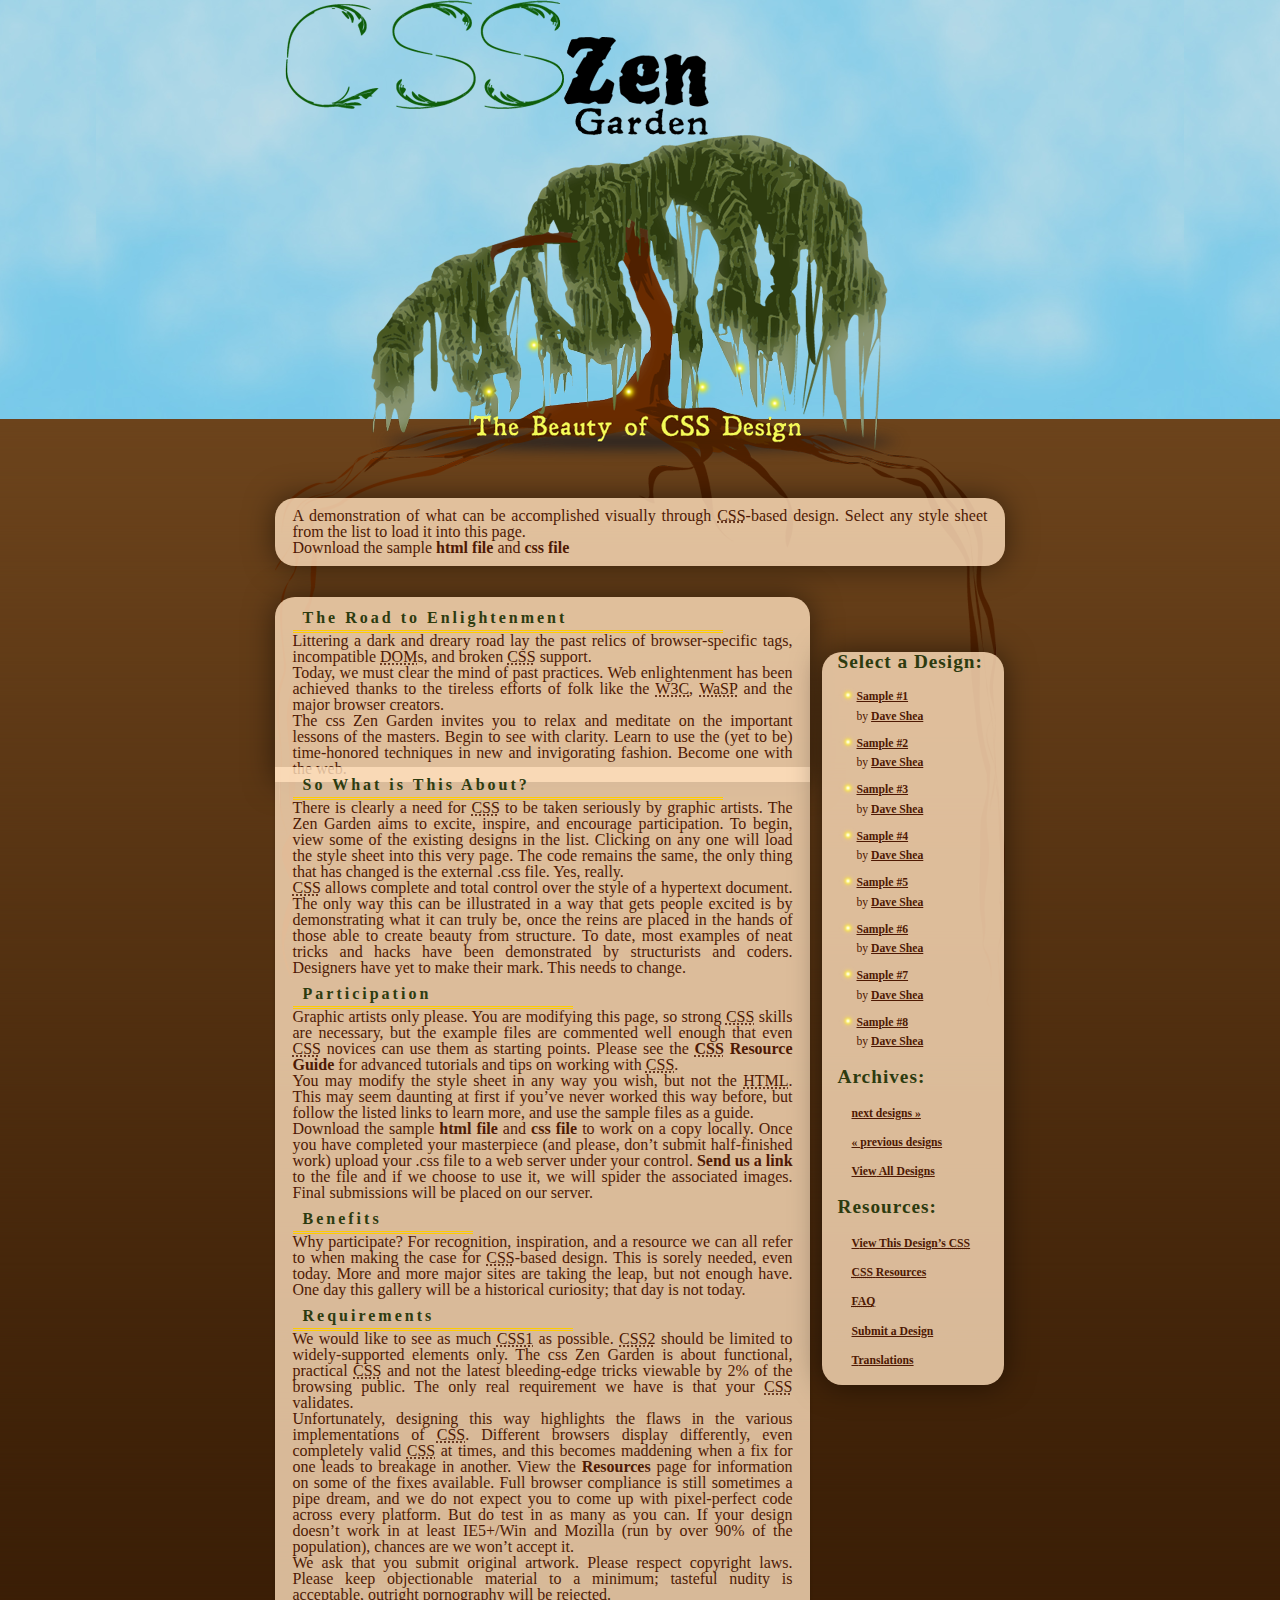
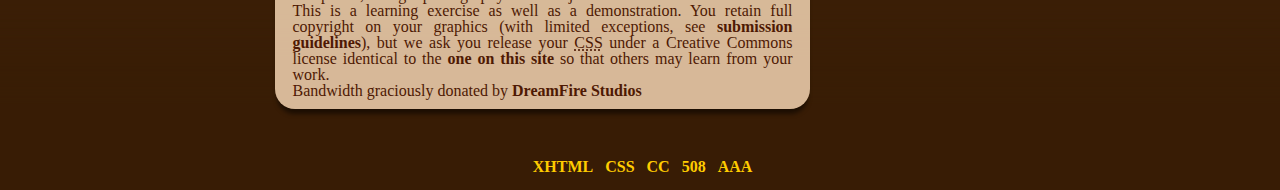
==== index.html @ 9e65d2ae "renamed html" ====
<!DOCTYPE html>
<html lang="en" >
<head>
	<meta http-equiv="Content-Type" content="text/html; charset=UTF-8">
    <meta charset="utf-8">
	<meta name="author" content="Dave Shea" />
	<meta name="keywords" content="design, css, cascading, style, sheets, xhtml, graphic design, w3c, web standards, visual, display" />
	<meta name="description" content="A demonstration of what can be accomplished visually through CSS-based design." />
  	<link rel="stylesheet" href="css/zengarden-sample.css">
  	<link rel="stylesheet" href="css/reset.css">
  	<link rel="stylesheet" href="css/fonts.css">
  	<link rel="stylesheet" href="css/clearfix.css">


	<title>css Zen Garden: The Beauty in CSS Design</title>
 <!-- RWD scl -->
 <!--disable iPhone initial scale -->
 <meta name="viewport" content="width=device-width; initial-scale=1.0" />   
	<!-- to correct the unsightly Flash of Unstyled Content. http://www.bluerobot.com/web/css/fouc.asp -->

	
</head>

<!--


	This xhtml document is marked up to provide the designer with the maximum possible flexibility.
	There are more classes and extraneous tags than needed, and in a real world situation, it's more
	likely that it would be much leaner.
	
	However, I think we can all agree that even given that, we're still better off than if this had been
	built with tables.


-->

<body onload="window.defaultStatus='css Zen Garden: The Beauty in CSS Design';" id="css-zen-garden">
<div id="container">
  <div id="intro">
    <div id="pageHeader">
      <h1><span>Css Zen Garden</span></h1>
		<h2><span>The Beauty of <acronym title="Cascading Style Sheets">CSS</acronym> Design</span></h2>
		</div>

		<div id="quickSummary">
			<p class="p1"><span>A demonstration of what can be accomplished visually through <acronym title="Cascading Style Sheets">CSS</acronym>-based design. Select any style sheet from the list to load it into this page.</span></p>
			<p class="p2"><span>Download the sample <a href="zengarden-sample.html" title="This page's source HTML code, not to be modified.">html file</a> and <a href="zengarden-sample.css" title="This page's sample CSS, the file you may modify.">css file</a></span></p>
		</div>

		<div id="preamble">
			<h3><span>The Road to Enlightenment</span></h3>
			<p class="p1"><span>Littering a dark and dreary road lay the past relics of browser-specific tags, incompatible <acronym title="Document Object Model">DOM</acronym>s, and broken <acronym title="Cascading Style Sheets">CSS</acronym> support.</span></p>
			<p class="p2"><span>Today, we must clear the mind of past practices. Web enlightenment has been achieved thanks to the tireless efforts of folk like the <acronym title="World Wide Web Consortium">W3C</acronym>, <acronym title="Web Standards Project">WaSP</acronym> and the major browser creators.</span></p>
			<p class="p3"><span>The css Zen Garden invites you to relax and meditate on the important lessons of the masters. Begin to see with clarity. Learn to use the (yet to be) time-honored techniques in new and invigorating fashion. Become one with the web.</span></p>
		</div>
	</div>

	<div id="supportingText">
		<div id="explanation">
			<h3><span>So What is This About?</span></h3>
			<p class="p1"><span>There is clearly a need for <acronym title="Cascading Style Sheets">CSS</acronym> to be taken seriously by graphic artists. The Zen Garden aims to excite, inspire, and encourage participation. To begin, view some of the existing designs in the list. Clicking on any one will load the style sheet into this very page. The code remains the same, the only thing that has changed is the external .css file. Yes, really.</span></p>
			<p class="p2"><span><acronym title="Cascading Style Sheets">CSS</acronym> allows complete and total control over the style of a hypertext document. The only way this can be illustrated in a way that gets people excited is by demonstrating what it can truly be, once the reins are placed in the hands of those able to create beauty from structure. To date, most examples of neat tricks and hacks have been demonstrated by structurists and coders. Designers have yet to make their mark. This needs to change.</span></p>
		</div>

		<div id="participation">
			<h3><span>Participation</span></h3>
			<p class="p1"><span>Graphic artists only please. You are modifying this page, so strong <acronym title="Cascading Style Sheets">CSS</acronym> skills are necessary, but the example files are commented well enough that even <acronym title="Cascading Style Sheets">CSS</acronym> novices can use them as starting points. Please see the <a href="https://www.mezzoblue.com/zengarden/resources/" title="A listing of CSS-related resources"><acronym title="Cascading Style Sheets">CSS</acronym> Resource Guide</a> for advanced tutorials and tips on working with <acronym title="Cascading Style Sheets">CSS</acronym>.</span></p>
			<p class="p2"><span>You may modify the style sheet in any way you wish, but not the <acronym title="HyperText Markup Language">HTML</acronym>. This may seem daunting at first if you&#8217;ve never worked this way before, but follow the listed links to learn more, and use the sample files as a guide.</span></p>
			<p class="p3"><span>Download the sample <a href="zengarden-sample.html" title="This page's source HTML code, not to be modified.">html file</a> and <a href="zengarden-sample.css" title="This page's sample CSS, the file you may modify.">css file</a> to work on a copy locally. Once you have completed your masterpiece (and please, don&#8217;t submit half-finished work) upload your .css file to a web server under your control. <a href="https://www.mezzoblue.com/zengarden/submit/" title="Use the contact form to send us your CSS file">Send us a link</a> to the file and if we choose to use it, we will spider the associated images. Final submissions will be placed on our server.</span></p>
		</div>

		<div id="benefits">
			<h3><span>Benefits</span></h3>
			<p class="p1"><span>Why participate? For recognition, inspiration, and a resource we can all refer to when making the case for <acronym title="Cascading Style Sheets">CSS</acronym>-based design. This is sorely needed, even today. More and more major sites are taking the leap, but not enough have. One day this gallery will be a historical curiosity; that day is not today.</span></p>
		</div>

		<div id="requirements">
			<h3><span>Requirements</span></h3>
			<p class="p1"><span>We would like to see as much <acronym title="Cascading Style Sheets, version 1">CSS1</acronym> as possible. <acronym title="Cascading Style Sheets, version 2">CSS2</acronym> should be limited to widely-supported elements only. The css Zen Garden is about functional, practical <acronym title="Cascading Style Sheets">CSS</acronym> and not the latest bleeding-edge tricks viewable by 2% of the browsing public. The only real requirement we have is that your <acronym title="Cascading Style Sheets">CSS</acronym> validates.</span></p>
			<p class="p2"><span>Unfortunately, designing this way highlights the flaws in the various implementations of <acronym title="Cascading Style Sheets">CSS</acronym>. Different browsers display differently, even completely valid <acronym title="Cascading Style Sheets">CSS</acronym> at times, and this becomes maddening when a fix for one leads to breakage in another. View the <a href="https://www.mezzoblue.com/zengarden/resources/" title="A listing of CSS-related resources">Resources</a> page for information on some of the fixes available. Full browser compliance is still sometimes a pipe dream, and we do not expect you to come up with pixel-perfect code across every platform. But do test in as many as you can. If your design doesn&#8217;t work in at least IE5+/Win and Mozilla (run by over 90% of the population), chances are we won&#8217;t accept it.</span></p>
			<p class="p3"><span>We ask that you submit original artwork. Please respect copyright laws. Please keep objectionable material to a minimum; tasteful nudity is acceptable, outright pornography will be rejected.</span></p>
			<p class="p4"><span>This is a learning exercise as well as a demonstration. You retain full copyright on your graphics (with limited exceptions, see <a href="https://www.mezzoblue.com/zengarden/submit/guidelines/">submission guidelines</a>), but we ask you release your <acronym title="Cascading Style Sheets">CSS</acronym> under a Creative Commons license identical to the <a href="https://creativecommons.org/licenses/sa/1.0/" title="View the Zen Garden's license information.">one on this site</a> so that others may learn from your work.</span></p>
			<p class="p5"><span>Bandwidth graciously donated by <a href="https://www.dreamfirestudios.com/">DreamFire Studios</a></span></p>
		</div>

		<div id="footer">
			<a href="https://validator.w3.org/check/referer" title="Check the validity of this site&#8217;s XHTML">xhtml</a> &nbsp; 
			<a href="https://jigsaw.w3.org/css-validator/check/referer" title="Check the validity of this site&#8217;s CSS">css</a> &nbsp; 
			<a href="https://creativecommons.org/licenses/by-nc-sa/1.0/" title="View details of the license of this site, courtesy of Creative Commons.">cc</a> &nbsp;
			<a href="https://mezzoblue.com/zengarden/faq/#s508" title="Read about the accessibility of this site">508</a> &nbsp;
			<a href="https://www.mezzoblue.com/zengarden/faq/#aaa" title="Read about the accessibility of this site">aaa</a>
		</div>

	</div>

	
	<div id="linkList">
		<!--extra div for flexibility - this list will probably be the trickiest spot you'll deal with -->
		<div id="linkList2">

		<!-- If you're wondering about the extra &nbsp; at the end of the link, it's a hack to meet WCAG 1 Accessibility. -->
		<!-- I don't like having to do it, but this is a visual exercise. It's a compromise. -->
			<div id="lselect">
				<h3 class="select"><span>Select a Design:</span></h3>
				<!-- list of links begins here. There will be no more than 8 links per page -->
				<ul>
					<li><a href="/" title="AccessKey: a" accesskey="a">Sample #1</a> by <a href="https://www.mezzoblue.com/" class="c">Dave Shea</a>&nbsp;</li>
					<li><a href="/" title="AccessKey: b" accesskey="b">Sample #2</a> by <a href="https://www.mezzoblue.com/" class="c">Dave Shea</a>&nbsp;</li>
					<li><a href="/" title="AccessKey: c" accesskey="c">Sample #3</a> by <a href="https://www.mezzoblue.com/" class="c">Dave Shea</a>&nbsp;</li>
					<li><a href="/" title="AccessKey: d" accesskey="d">Sample #4</a> by <a href="https://www.mezzoblue.com/" class="c">Dave Shea</a>&nbsp;</li>
					<li><a href="/" title="AccessKey: e" accesskey="e">Sample #5</a> by <a href="https://www.mezzoblue.com/" class="c">Dave Shea</a>&nbsp;</li>
					<li><a href="/" title="AccessKey: f" accesskey="f">Sample #6</a> by <a href="https://www.mezzoblue.com/" class="c">Dave Shea</a>&nbsp;</li>
					<li><a href="/" title="AccessKey: g" accesskey="g">Sample #7</a> by <a href="https://www.mezzoblue.com/" class="c">Dave Shea</a>&nbsp;</li>
					<li><a href="/" title="AccessKey: h" accesskey="h">Sample #8</a> by <a href="https://www.mezzoblue.com/" class="c">Dave Shea</a>&nbsp;</li>
				</ul>
			</div>

			<div id="larchives">
				<h3 class="archives"><span>Archives:</span></h3>
				<ul>
					<li><a href="/" title="View next set of designs. AccessKey: n" accesskey="n"><span class="accesskey">n</span>ext designs &raquo;</a>&nbsp;</li>
					<li><a href="/" title="View previous set of designs. AccessKey: p" accesskey="p">&laquo; <span class="accesskey">p</span>revious designs</a></li>
					<li><a href="https://www.mezzoblue.com/zengarden/alldesigns/" title="View every submission to the Zen Garden. AccessKey: w" accesskey="w">Vie<span class="accesskey">w</span> All Designs</a></li>
				</ul>
			</div>
			
			<div id="lresources">
				<h3 class="resources"><span>Resources:</span></h3>
				<ul>
					<li><a href="https://www.csszengarden.com/001/001.css" title="View the source CSS file for the currently-viewed design, AccessKey: v" accesskey="v"><span class="accesskey">V</span>iew This Design&#8217;s <acronym title="Cascading Style Sheets">CSS</acronym></a></li>
					<li><a href="https://www.mezzoblue.com/zengarden/resources/" title="Links to great sites with information on using CSS. AccessKey: r" accesskey="r"><acronym title="Cascading Style Sheets">CSS</acronym> <span class="accesskey">R</span>esources</a></li>
					<li><a href="https://www.mezzoblue.com/zengarden/faq/" title="A list of Frequently Asked Questions about the Zen Garden. AccessKey: q" accesskey="q"><acronym title="Frequently Asked Questions">FA<span class="accesskey">Q</span></acronym></a>&nbsp;</li>
					<li><a href="https://www.mezzoblue.com/zengarden/submit/" title="Send in your own CSS file. AccessKey: s" accesskey="s"><span class="accesskey">S</span>ubmit a Design</a></li>
					<li><a href="https://www.mezzoblue.com/zengarden/translations/" title="View translated versions of this page. AccessKey: t" accesskey="t"><span class="accesskey">T</span>ranslations</a></li>
				</ul>
			</div>
		</div>
	</div>


</div>

<!-- These extra divs/spans may be used as catch-alls to add extra imagery. -->
<!-- Add a background image to each and use width and height to control sizing, place with absolute positioning -->
<div id="extraDiv1"><span></span></div><div id="extraDiv2"><span></span></div><div id="extraDiv3"><span></span></div>
<div id="extraDiv4"><span></span></div><div id="extraDiv5"><span></span></div><div id="extraDiv6"><span></span></div>

</body>
</html>
---- css/zengarden-sample.css ----
/**************************************
				DEFAULTS
**************************************/
html{
	margin: 0;
	padding: 0;
}

body{ 
	font-size: 100%;	
	font: 81.3% georgia, sans-serif;
	color: #4e1903;
	line-height: 1.70em;
}

#css-zen-garden{
  	background-color: #613c17;
	background: url('../images/bg.png') repeat-x scroll 0 0 #381c05;
}

p{ 
	margin-bottom: 15px;
    margin-top: 8px;
    text-align: justify;
}

h1,h2,h3,h4{ 
	font: italic normal;
	letter-spacing: 1px; 
}

h1{
	display: none;
}

h2{
	display: none;
}

h3{
	margin-top: 15px;
	font-size: 1.4em; 
}

h4{
	margin-top: 15px;
}

a{
	color: rgb(78,25,3);
}

a:hover {
	color: #06C;
}

a:link{ 
	font-weight: bold; 
	text-decoration: none; 
}

a:visited{ 
	font-weight: bold; 
	text-decoration: none; 
}

a:hover, a:active{ 
	text-decoration: underline; 
}

acronym{
	border-bottom: none;
}

ul{
	font-size: 1.2em; 
	padding: 0px 20px 12px; 
}

li{
	padding: 4px;
}



/**************************************
				LAYOUT
**************************************/
#container{ 
	width: 730px; 
	margin: 0 auto; 
	position: relative;
	clear: both;
}

#pageHeader{
	background: transparent;
	background: url('../images/headerV2.png') no-repeat;
	background-size: 100%;
	margin-bottom: -520px;
	height: 1008px;

}

#preamble {
    width: 500px;
	margin-top: 4.3%;
    padding: 3px 2.4% 5px;
	border-top-left-radius: 20px;
	border-top-right-radius: 20px;
	background-color: #ffdaae;
	background-color: rgba(255,224,189,0.8);
	-moz-box-shadow: 0px 0px 30px rgba(000,000,000,0.5);
	-webkit-box-shadow: 0px 0px 30px rgba(000,000,000,0.5);
	box-shadow: 0px 0px 30px rgba(000,000,000,0.5); 
}


/**************************************
				INTRO
**************************************/

#intro h3{
	width: 80%;
	color: #2d3b0f;
	font-weight: bold;
	padding: 10px 20px 4px 10px;
	letter-spacing: 3px;
	border-bottom: 3px double #ffcc00;
}

#quickSummary{
	margin-top: 10px;
	padding: 10px 2.4% 10px;
	border-radius: 20px;
	background-color: #ffdaae;
	background-color: rgba(255,224,189,0.8);
	-moz-box-shadow: 0px 0px 30px rgba(000,000,000,0.5);
	-webkit-box-shadow: 0px 0px 30px rgba(000,000,000,0.5);
	box-shadow: 0px 0px 30px rgba(000,000,000,0.5); 
}



/**************************************
			SUPPORTING TEXT
**************************************/
#supportingText {
    position: relative;
    width: 500px;
    padding: 0 2.4% 10px;
	top: -15px;
	border-bottom-left-radius: 20px;
	border-bottom-right-radius: 20px;
	background-color: #ffdaae;
	background-color: rgba(255,224,189,0.8);
	-moz-box-shadow: 0 4px 7px -2px rgba(000,000,000,0.5);
	-webkit-box-shadow: 0 7px 4px -2px rgba(000,000,000,0.5);
	box-shadow: 0 7px 4px -2px rgba(000,000,000,0.5);
}

#supportingText h3{
	color: #2d3b0f;
	font-weight: bold;
	padding: 10px 20px 4px 10px;
	letter-spacing: 3px;
	border-bottom: 3px double #ffcc00;
}

#explanation h3 {
	width: 80%;
}

#participation h3{
	width: 50%;
}

#benefits h3{
	width: 30%;
}

#requirements h3{
	width: 50%;
}
/**********FOOTER*************/
#footer{
	width: 100%;
	margin: 60px 20% 0;
	float: left;
	text-align: center;
}

#footer a{
	color: #ffcc00;
	color: rgb(255,204,0);
	text-transform: uppercase; 
}

/**************************************
				LINKLIST
**************************************/

#linkList {
    position: absolute;
	width: 25%;
	margin-top: 97px;
	top: 555px;
	right: 1px;
	font-size: 73%;
	line-height: 1.65em;
	border-radius: 20px;
	background-color: #ffdaae;
	background-color: rgba(255,224,189,0.8);
	-moz-box-shadow: 0px 0px 30px rgba(000,000,000,0.5);
	-webkit-box-shadow: 0px 0px 30px rgba(000,000,000,0.5);
	box-shadow: 0px 0px 30px rgba(000,000,000,0.5); 
}

#linkList a{
	text-decoration: underline;
}

#lselect, #larchives, #lresources {
    margin: 0;
    padding: 0 15px 10px;
}


#linkList h3 {
	color: #2d3b0f;
	font-weight: bold;
	font-size: 1.65em;
    margin-bottom: 10px;
    padding: 0 3px 3px 1px;
}

#lselect ul, #larchives ul, #lresources ul {
    list-style-type: none;
    margin: 0;
    padding: 0;
}

#lselect li{
	background: url('../images/bullet.png') no-repeat left top;
}

#larchives li, #lresources li {
    padding: 5px 0;
}

#lselect li a {
    display: block;
}

#lselect li a.c {
    display: inline;
}

#linkList #lselect ul li {
	display: block;
    padding: 3px 0 5px 20px;
}

#linkList #larchives ul li {
	display: block;
	padding: 5px 0 5px 15px;
}

#linkList #lresources ul li {
    display: block;
    padding: 5px 0 5px 15px;
}


/**************************************
				EXTRA DIVS
**************************************/
#extraDiv1{
	position: absolute;
	background: url('../images/sky.jpg') repeat-x top;
	background-size: 85%;
	width: 100%;
	height: 420px;
	top: -1px;
	z-index: -100;
}


/**************************************
		  Media Queries
**************************************/
/**************************************
		smaller than 980
**************************************/
@media screen and (max-width:980px){

#container{
	width: 65%;
}

#preamble, #supportingText{
	width: 68%;
}

#pageHeader{
	margin-bottom: -590px;
	transition: all 0.3s linear 0s;
	-webkit-transition: all 0.3s linear 0s;
	-moz-transition: all 0.3s linear 0s;
}

#linkList{
	margin-top: 98px;
	top: 479px;
}

#footer{
	width: 100%;
}

#extraDiv1{
	background-size: 76%;
	height: 400px; 
}

}

/**************************************
		TABLET SIZE
**************************************/

@media screen and (max-width:768px){

#pageHeader{
	margin-bottom: -675px;
}

#linkList{
	width: auto;
	top: 0;
	margin: 0;
	padding-top: 5px;
	position: relative;
	clear: both;
}

#linkList #larchives, #linkList #lresources{
	width: auto;
	float: right;
	margin-top: -180px;
}

#linkList #larchives{
	margin-top: -355px;
	margin-right: 30px;
}

#preamble, #supportingText{
	width: auto;
}

#footer{
	width: auto;
	position: absolute;
	margin: 430px 30%;
}

}
/**************************************
		smaller than 650
**************************************/
@media screen and (max-width:650px){
#container{
	width: 65%;
}

#pageHeader{
	margin-bottom: -700px;
	transition: all 0.3s linear 0s;
	-mozkit-transition: all 0.3s linear 0s;
	-moz-transition: all 0.3s linear 0s;
}

}

/**************************************
		smaller than 480
**************************************/
@media screen and (max-width:480px){
#container{
	width: auto;
}

#pageHeader{
	background: url('../images/fireflies.png') no-repeat 50% 18%, url('../images/logo2.png') no-repeat 50% 3%;
	background-size: 80%;
	height: 1002px;
  	transition: background 0.4s ease-in-out;
  	-webkit-transition: background 0.4s ease-in-out;
  	-moz-transition: background 0.4s ease-in-out;
}

#extraDiv1{
	background-size: 76%;
}

#linkList{
    position: inherit;
	width: auto;

}

#linkList #larchives, #linkList #lresources{
	float: inherit;
	margin: 0;
}

#footer{
	margin: 730px 30%;
}

}
---- css/fonts.css ----
@charset "utf-8";
/* Remember to include font credits*/


@font-face {
    font-family: 'LeanderRegular';
    src: url('../fonts/Leander-webfont.eot');
    src: url('../fonts/Leander-webfont.eot?#iefix') format('embedded-opentype'),
         url('../fonts/Leander-webfont.woff') format('woff'),
         url('../fonts/Leander-webfont.ttf') format('truetype'),
         url('../fonts/Leander-webfont.svg#LeanderRegular') format('svg');
    font-weight: normal;
    font-style: normal;

}



@font-face {

}
---- css/clearfix.css ----
@charset "utf-8";
/* CSS Document */

.clearfix {
 display:inline-block;
}
.clearfix:after {
	visibility: hidden;
	display: block;
	font-size: 0;
	content: " ";
	clear: both;
	height: 0;
	}
* html .clearfix             { zoom: 1; } /* IE6 */
*:first-child+html .clearfix { zoom: 1; } /* IE7 */
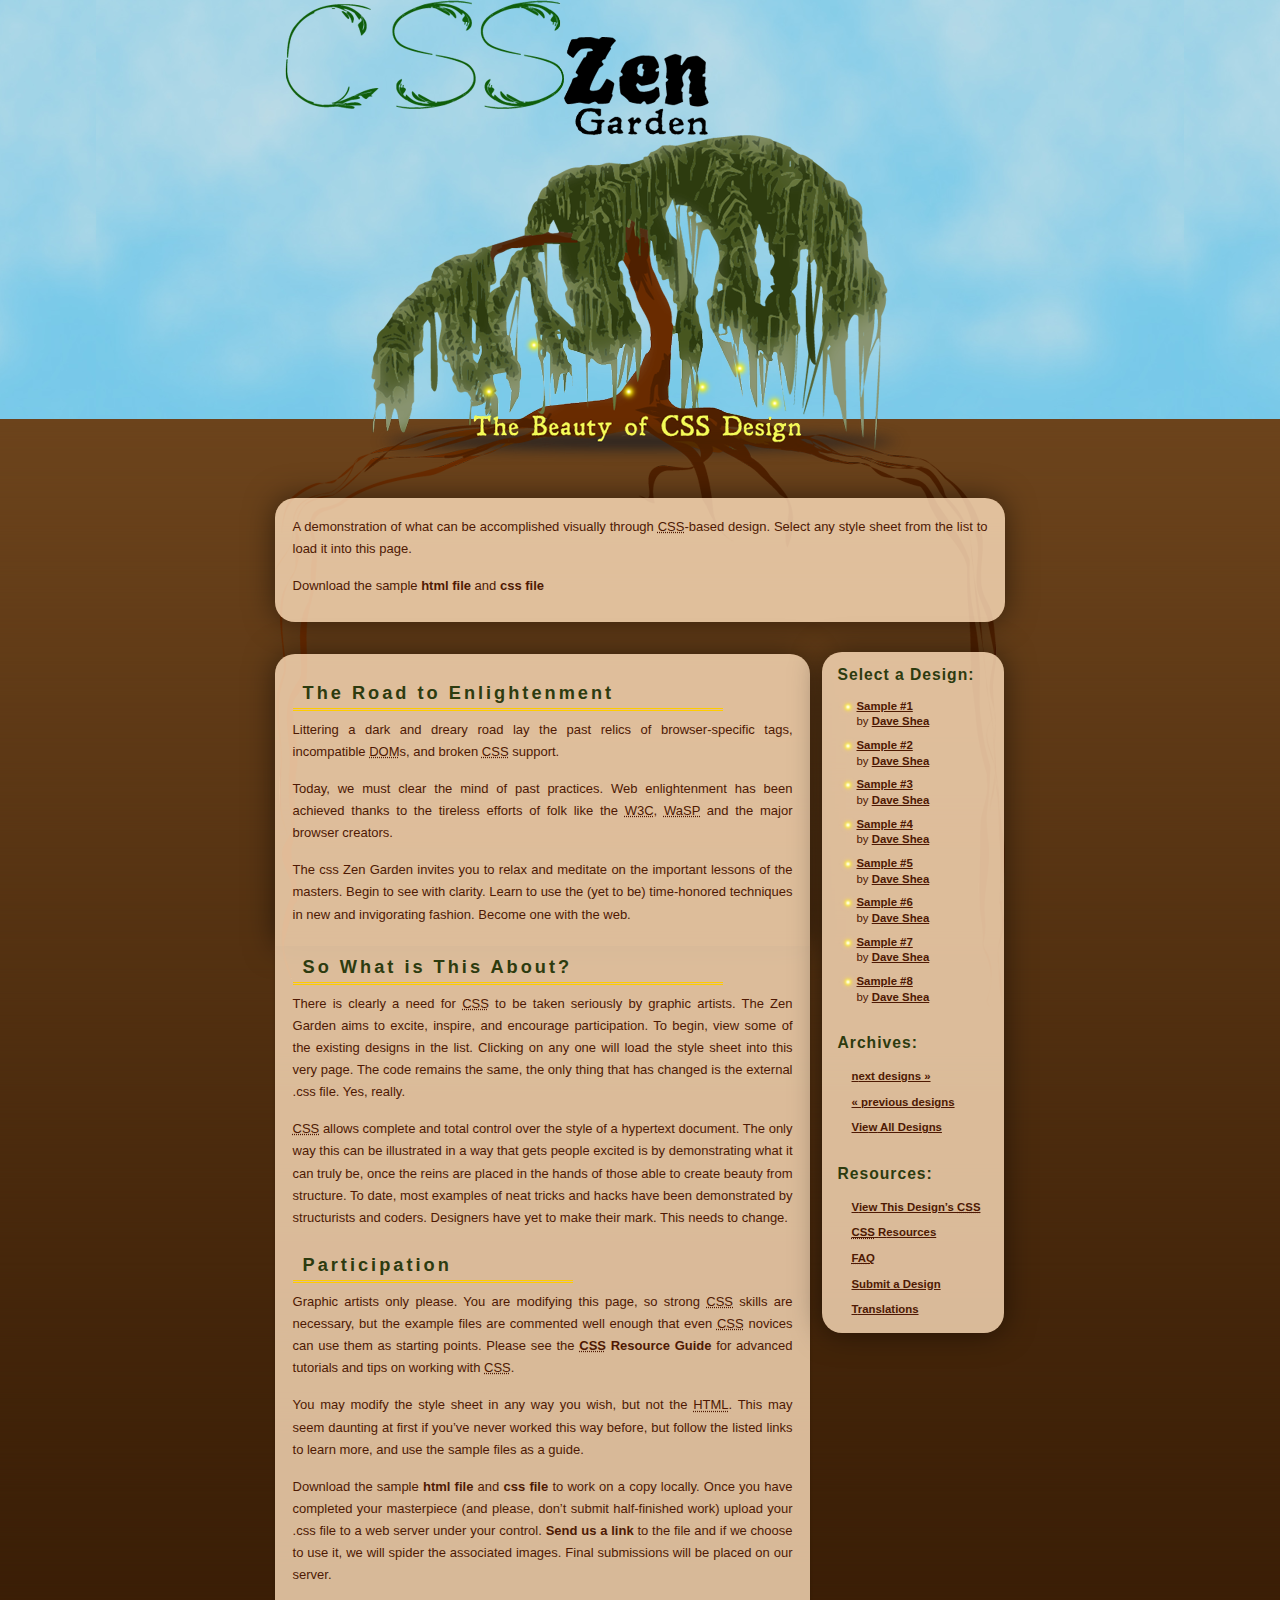
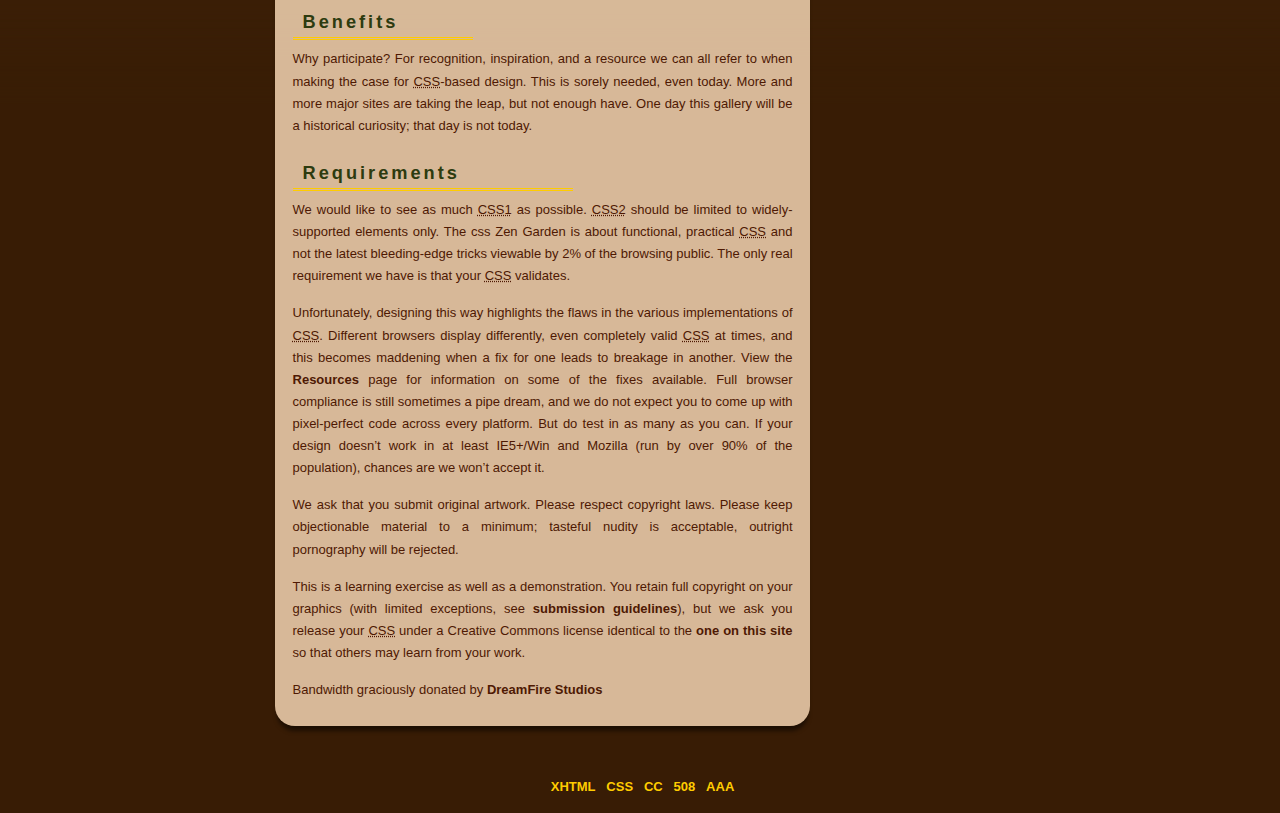
==== commit 7d30a333: "reapplied files" ====
--- a/index.html
+++ b/index.html
@@ -1,23 +1,24 @@
-<!DOCTYPE html>
-<html lang="en" >
+<!DOCTYPE html PUBLIC "-//W3C//DTD XHTML 1.0 Strict//EN"
+  "https://www.w3.org/TR/xhtml1/DTD/xhtml1-strict.dtd">
+<html xmlns="https://www.w3.org/1999/xhtml" xml:lang="en" >
 <head>
-	<meta http-equiv="Content-Type" content="text/html; charset=UTF-8">
-    <meta charset="utf-8">
+	<meta http-equiv="content-type" content="text/html; charset=iso-8859-1" />
 	<meta name="author" content="Dave Shea" />
 	<meta name="keywords" content="design, css, cascading, style, sheets, xhtml, graphic design, w3c, web standards, visual, display" />
 	<meta name="description" content="A demonstration of what can be accomplished visually through CSS-based design." />
-  	<link rel="stylesheet" href="css/zengarden-sample.css">
-  	<link rel="stylesheet" href="css/reset.css">
-  	<link rel="stylesheet" href="css/fonts.css">
-  	<link rel="stylesheet" href="css/clearfix.css">
-
+	<meta name="robots" content="all" />
 
 	<title>css Zen Garden: The Beauty in CSS Design</title>
  <!-- RWD scl -->
  <!--disable iPhone initial scale -->
  <meta name="viewport" content="width=device-width; initial-scale=1.0" />   
-	<!-- to correct the unsightly Flash of Unstyled Content. http://www.bluerobot.com/web/css/fouc.asp -->
+	<!-- to correct the unsightly Flash of Unstyled Content. https://www.bluerobot.com/web/css/fouc.asp -->
+	<script type="text/javascript"></script>
 
+ 
+ 	<style type="text/css" media="all">
+		@import "css/zengarden-sample.css";
+	</style>
 	
 </head>
 
